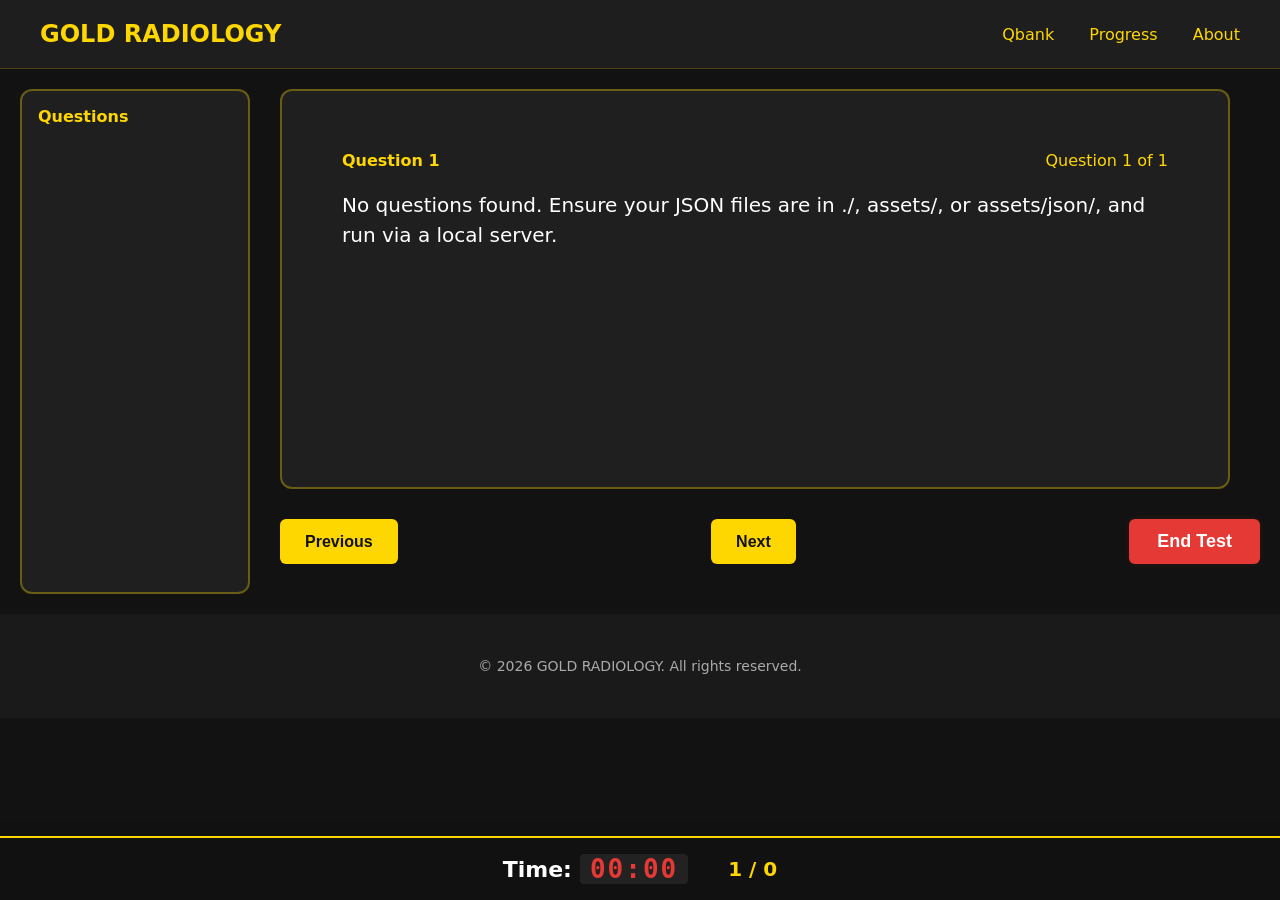
==== exammode.html @ 4bf7e307 "Add files via upload" ====
<!DOCTYPE html>
<html lang="en">
<head>
  <meta charset="UTF-8" />
  <meta name="viewport" content="width=device-width, initial-scale=1" />
  <title>Exam Mode | GOLD RADIOLOGY</title>
  <link rel="stylesheet" href="styles.css" />
</head>
<body>

  <header>
    <a href="index.html" class="logo">GOLD RADIOLOGY</a>
    <nav>
      <a href="qbank.html">Qbank</a>
      <a href="#">Progress</a>
      <a href="#">About</a>
    </nav>
  </header>

  <main>
    <section class="study-mode-container">
      <aside class="questions-sidebar" id="questions-sidebar" aria-label="Question navigation">
        <div class="sidebar-title">Questions</div>
        <div class="questions-list" id="questions-list"></div>
      </aside>

      <div class="question-content">
        <div class="question-container">
          <div class="question-header">
            <div class="question-number" id="question-number">Question 1</div>
            <div class="question-counter" id="question-counter">Question 1 of 1</div>
          </div>

          <div class="question-text" id="question-text"></div>
          <div class="choices-container" id="choices-container"></div>
          </div>

        <div class="navigation-buttons">
          <button class="nav-btn" id="prev-btn">Previous</button>
          <button class="nav-btn" id="next-btn">Next</button>
          <button class="nav-btn end-test-btn" id="end-test-btn">End Test</button>
        </div>
      </div>
    </section>
  </main>

  <div class="exam-floating-tab" id="exam-floating-tab" aria-live="polite">
    <div class="exam-timer">
      <span>Time:</span>
      <span id="timer">00:00</span>
    </div>
    <div class="exam-question-progress" id="exam-question-progress">
      <span id="exam-current-question">1</span> / <span id="exam-total-questions">—</span>
    </div>
  </div>

  <footer>
    <p>© 2026 GOLD RADIOLOGY. All rights reserved.</p>
  </footer>

  <script src="exammode.js"></script>
</body>
</html>
---- styles.css ----
/* =========================
   BASE / GLOBAL
   ========================= */
:root{
  --bg:#121212;
  --panel:#1f1f1f;
  --panel-2:#1e1e1e;
  --text:#ffd700;
  --muted:#e0e0e0;
  --muted-2:#cccccc;
  --line:rgba(255,215,0,0.2);
  --line-2:rgba(255,215,0,0.33);
  --ok:#4CAF50;
  --bad:#F44336;
}

*{ box-sizing:border-box; }

html,body{ height:100%; }
body{
  margin:0;
  font-family: 'Segoe UI', system-ui, -apple-system, Roboto, Arial, sans-serif;
  background-color:var(--bg);
  color:var(--text);
}

img{ max-width:100%; height:auto; display:block; }

/* Focus visibility for accessibility */
a, button, input, [tabindex]{
  outline: none;
}
a:focus-visible, button:focus-visible, input:focus-visible, [tabindex]:focus-visible{
  box-shadow: 0 0 0 3px rgba(255,215,0,0.35);
  border-radius:6px;
}

/* =========================
   HEADER / NAV / FOOTER
   ========================= */
header{
  display:flex;
  justify-content:space-between;
  align-items:center;
  padding:20px 40px;
  background-color:var(--panel-2);
  border-bottom:1px solid var(--line);
  position:sticky;
  top:0;
  z-index:1000;
}
.logo{
  font-size:24px;
  font-weight:bold;
  color:var(--text);
  text-decoration:none;
}
nav a{
  margin-left:30px;
  text-decoration:none;
  color:var(--text);
  font-weight:500;
  transition:border-bottom .25s ease;
  padding-bottom:3px;
}
nav a:hover{ border-bottom:2px solid var(--text); }

/* Header Active class state */
nav a.active {
  color: #fff;
  border-bottom: 2px solid var(--text);
}

footer{
  text-align:center;
  padding:30px 20px;
  background:#1a1a1a;
  color:#aaaaaa;
  font-size:14px;
}

/* =========================
   INDEX (HOME) PAGE
   ========================= */
.hero{
  text-align:center;
  padding:100px 20px 60px;
  position:relative;
}
.hero-title{
  display:flex;
  justify-content:center;
  align-items:center;
}
.hero h1{
  font-size:48px;
  margin:0 0 10px;
  color:var(--text);
}
.hero p{
  font-size:20px;
  color:var(--muted);
  margin-top:20px;
}
.hero-qbank-button{
  position:absolute;
  top:180px;
  right:60px;
}
.qbank-btn{
  background-color:var(--text);
  color:var(--bg);
  padding:12px 24px;
  border:none;
  border-radius:6px;
  font-weight:bold;
  font-size:16px;
  text-decoration:none;
  box-shadow:0 0 10px rgba(255,215,0,0.33);
  transition:transform .2s ease, background-color .2s ease;
}
.qbank-btn:hover{
  background-color:#e6c200;
  transform:scale(1.05);
}

.features{
  display:grid;
  grid-template-columns:repeat(auto-fit, minmax(250px, 1fr));
  gap:30px;
  padding:60px 40px;
}
.feature-card{
  background-color:var(--panel);
  border:2px solid var(--line-2);
  border-radius:12px;
  padding:30px;
  text-align:center;
  transition:transform .2s ease, box-shadow .2s ease, border-color .2s ease;
}
.feature-card:hover{
  transform:translateY(-5px);
  box-shadow:0 0 20px rgba(255,215,0,0.27);
  border-color:var(--text);
}
.feature-card h3{
  font-size:20px;
  margin:0 0 15px;
  color:var(--text);
}
.feature-card p{
  color:var(--muted-2);
  font-size:16px;
}

/* =========================
   QBANK PAGE
   ========================= */
.qbank-layout{ padding:40px; }

.selection-sections{
  display:flex;
  justify-content:space-between;
  gap:60px;
  margin-bottom:40px;
}

.unit-section, .modality-section{ flex:1; }
.unit-section h2, .modality-section h2{
  font-size:22px;
  color:var(--text);
  margin:0 0 20px;
}

.unit-columns{ display:flex; gap:40px; }
.unit-column{ flex:1; }

.checkbox-group{
  display:flex;
  align-items:center;
  margin-bottom:12px;
}
.checkbox-group input[type="checkbox"]{
  margin-right:10px;
  transform:scale(1.2);
}
.checkbox-group span{
  font-size:18px;
  color:#fff;
}

/* Session Type & Question Count */
.bottom-row{
  display:flex;
  gap:60px;
  margin-top:30px;
  padding-top:20px;
  border-top:1px solid var(--line);
}
.session-type-section, .questions-section{ flex:1; }
.session-type-section h2, .questions-section h2{
  font-size:22px;
  color:var(--text);
  margin:0 0 20px;
}

.radio-group{
  display:flex;
  align-items:center;
  margin-bottom:12px;
}
.radio-group input[type="radio"]{
  margin-right:10px;
  transform:scale(1.2);
}
.radio-group span{
  font-size:18px;
  color:#fff;
}
.radio-group input[type="radio"]:checked + span{
  color:var(--text);
  font-weight:bold;
}

/* Number input */
.number-input{
  display:flex;
  align-items:center;
  gap:8px;
}
.number-input input{
  background-color:var(--panel);
  border:1px solid var(--line-2);
  color:var(--text);
  padding:10px 15px;
  font-size:18px;
  border-radius:6px;
  width:80px;
  text-align:center;
  -moz-appearance:textfield;
}
.number-input input::-webkit-outer-spin-button,
.number-input input::-webkit-inner-spin-button{
  -webkit-appearance:none;
  margin:0;
}
.number-btn{
  background-color:var(--text);
  color:var(--bg);
  border:none;
  border-radius:6px;
  width:32px;
  height:32px;
  font-size:16px;
  font-weight:bold;
  cursor:pointer;
  display:flex;
  align-items:center;
  justify-content:center;
  transition:transform .2s ease, background-color .2s ease;
}
.number-btn:hover{
  background-color:#e6c200;
  transform:scale(1.05);
}

/* Start button */
.start-button-container{
  display:flex;
  justify-content:center;
  margin-top:40px;
  padding-top:20px;
  border-top:1px solid var(--line);
}
.start-btn{
  background-color:var(--text);
  color:var(--bg);
  border:none;
  border-radius:6px;
  padding:12px 40px;
  font-size:18px;
  font-weight:bold;
  cursor:pointer;
  transition:transform .2s ease, background-color .2s ease, box-shadow .2s ease;
  box-shadow:0 0 10px rgba(255,215,0,0.3);
}
.start-btn:hover{
  background-color:#e6c200;
  transform:scale(1.05);
}

/* Modals */
.modal{
  display:none;
  position:fixed;
  z-index:999;
  inset:0;
  width:100%;
  height:100%;
  overflow:auto;
  background-color:rgba(18,18,18,0.85);
}
.modal-content{
  background-color:var(--panel);
  margin:10% auto;
  padding:30px;
  border:2px solid var(--line-2);
  width:320px;
  max-width:92%;
  border-radius:10px;
  color:var(--text);
  text-align:left;
  box-shadow:0 0 15px rgba(255,215,0,0.27);
}
.modal-content h3{
  margin:0 0 20px;
  font-size:22px;
}
.modal-columns{ display:flex; gap:30px; }
.modal-column{ flex:1; }
.modal-content label{
  display:block;
  font-size:16px;
  color:var(--muted);
  margin-bottom:12px;
  padding:5px 0;
}
.modal-content input[type="checkbox"]{
  margin-right:10px;
  transform:scale(1.1);
}
.close-button{
  color:var(--text);
  float:right;
  font-size:28px;
  font-weight:bold;
  cursor:pointer;
  margin-top:-10px;
  margin-right:-10px;
}
.done-btn{
  background-color:var(--text);
  color:var(--bg);
  padding:10px 20px;
  border:none;
  border-radius:6px;
  font-weight:bold;
  font-size:16px;
  cursor:pointer;
  margin-top:20px;
  transition:transform .2s ease, background-color .2s ease;
}
.done-btn:hover{
  background-color:#e6c200;
  transform:scale(1.05);
}

/* Responsive (Qbank & Home) */
@media (max-width: 768px){
  .selection-sections, .bottom-row{ flex-direction:column; gap:30px; }
  .unit-columns{ flex-direction:column; gap:0; }
  header{ flex-direction:column; padding:15px; }
  nav{ margin-top:15px; }
  nav a{ margin:0 10px; }
  .hero-qbank-button{ position:static; margin-top:30px; }
  .number-input{ justify-content:flex-start; }
  .start-btn{ width:100%; padding:12px 20px; }
}
@media (max-width: 500px){
  .modal-columns{ flex-direction:column; gap:0; }
  .modal-content{ width:90%; padding:20px; }
}

/* =========================
   STUDY / EXAM MODE SHARED
   ========================= */
.study-mode-container{
  display:flex;
  padding:20px;
  gap:30px;
}

/* Sidebar (shared) */
.questions-sidebar{
  width:230px;
  min-width:210px;
  background:var(--panel);
  border:2px solid var(--line-2);
  border-radius:12px;
  padding:16px;
  max-height:calc(100vh - 160px);
  position:sticky;
  top:100px;
  overflow:auto;
}
.sidebar-title{
  font-weight:bold;
  margin-bottom:12px;
  color:var(--text);
}
.questions-list{ display:grid; grid-template-columns: repeat(5, 1fr); gap:8px; }
@media (max-width:1100px){ .questions-list{ grid-template-columns: repeat(4, 1fr); } }
@media (max-width:900px){ .questions-list{ grid-template-columns: repeat(3, 1fr); } }
@media (max-width:700px){ .questions-list{ grid-template-columns: repeat(6, 1fr); } }

.question-item{
  background:#2a2a2a;
  border:1px solid var(--line);
  border-radius:6px;
  padding:8px 10px;
  text-align:center;
  cursor:pointer;
  user-select:none;
  transition:background .2s ease, border-color .2s ease, transform .1s;
  font-weight:600;
}
.question-item:hover{ background:#333; border-color:var(--text); transform:translateY(-1px); }
.question-item.active{ background:rgba(255,215,0,0.12); border-color:var(--text); }
.question-number{ font-weight:bold; }
.question-dot{ margin-left:2px; opacity:.6; }

/* Main content */
.question-content{ flex:1; min-width:0; }

/* Question card */
.question-container{
  background-color:var(--panel);
  border:2px solid var(--line-2);
  border-radius:12px;
  padding:60px;
  margin-bottom:30px;
  min-height:400px;
  width:950px;
  max-width:100%;
}
.question-header{
  display:flex;
  justify-content:space-between;
  align-items:center;
  margin-bottom:20px;
}
.modality-badge{
  background-color:var(--text);
  color:var(--bg);
  padding:5px 10px;
  border-radius:4px;
  font-size:14px;
  font-weight:bold;
}
.question-text{
  font-size:20px;
  color:#fff;
  margin-bottom:25px;
  line-height:1.5;
}
.question-image img{
  max-width:100%;
  max-height:500px;
  margin-bottom:20px;
  border-radius:8px;
}
.image-error{ color:#ffb4b4; font-size:14px; }

/* Choices */
.choices-container{ display:grid; grid-template-columns:1fr; gap:12px; }
.choice{
  display:flex;
  align-items:center;
  padding:12px 15px;
  background-color:#2a2a2a;
  border:1px solid var(--line);
  border-radius:6px;
  cursor:pointer;
  transition:background .2s ease, border-color .2s ease, transform .05s;
}
.choice:hover{ background:#333; border-color:var(--text); }
.choice:active{ transform:scale(0.995); }
.choice-letter{
  font-weight:bold;
  color:var(--text);
  margin-right:15px;
}
.choice-text{ color:#fff; }
.choice.selected{ border-color:var(--text); background-color:rgba(255,215,0,0.1); }
.choice.correct{ border-color:var(--ok); background-color:rgba(76,175,80,0.1); }
.choice.incorrect{ border-color:var(--bad); background-color:rgba(244,67,54,0.1); }

/* Nav buttons */
.navigation-buttons{
  display:flex;
  justify-content:space-between;
  margin-bottom:30px;
  gap:12px;
}
.nav-btn{
  background-color:var(--text);
  color:var(--bg);
  border:none;
  border-radius:6px;
  padding:10px 25px;
  font-size:16px;
  font-weight:bold;
  cursor:pointer;
  transition:transform .2s ease, background-color .2s ease;
}
.nav-btn:hover{ background-color:#e6c200; transform:scale(1.05); }
.nav-btn:disabled{
  background-color:#555;
  color:#888;
  cursor:not-allowed;
  transform:none;
}

/* Explanation (study mode only) */
.answer-explanation{
  background-color:var(--panel);
  border:2px solid var(--line-2);
  border-radius:12px;
  padding:25px;
  margin-top:20px;
}
.answer-explanation h3{
  color:var(--text);
  margin:0 0 15px;
}
.answer-explanation p{
  color:#ccc;
  line-height:1.6;
}
.answer-explanation img{
  max-width:100%;
  margin-top:15px;
  border-radius:8px;
}

/* End Test button (single definition) */
.end-test-btn{
  background-color:#e53935;
  color:#fff;
  border:none;
  border-radius:6px;
  padding:12px 28px;
  font-size:18px;
  font-weight:bold;
  cursor:pointer;
  margin-left:20px;
  box-shadow:0 0 6px rgba(229,57,53,0.15);
  transition:background .2s, transform .2s;
}
.end-test-btn:hover{
  background-color:#b71c1c;
  transform:scale(1.06);
}

/* Exam floating bottom tab */
.exam-floating-tab{
  position:fixed;
  left:0; right:0; bottom:0;
  z-index:9999;
  background:rgba(18,18,18,0.98);
  border-top:2px solid var(--text);
  display:flex;
  align-items:center;
  justify-content:center;
  gap:40px;
  padding:16px 0;
  box-shadow:0 -2px 16px rgba(0,0,0,0.12);
  font-size:20px;
}
.exam-timer{
  color:#fff;
  font-weight:bold;
  font-size:22px;
  display:flex;
  align-items:center;
  gap:8px;
}
#timer{
  letter-spacing:2px;
  font-size:26px;
  font-family: ui-monospace, SFMono-Regular, Menlo, Consolas, 'Segoe UI Mono', monospace;
  background:#222;
  padding:0 10px;
  border-radius:4px;
  min-width:80px;
  text-align:center;
  color:#fff;
  transition:color .3s;
}
.exam-question-progress{
  color:var(--text);
  font-weight:bold;
  font-size:20px;
}

/* Responsive (study/exam layout) */
@media (max-width: 900px){
  .study-mode-container{ flex-direction:column; }
  .questions-sidebar{
    position:relative;
    top:auto;
    max-height:none;
    width:100%;
    min-width:0;
  }
}
@media (max-width: 768px){
  .study-mode-container{ padding:20px; }
  .question-container{ padding:20px; width:100%; }
}
@media (max-width: 600px){
  .exam-floating-tab{
    flex-direction:column;
    font-size:16px;
    gap:12px;
    padding:10px 0;
  }
  .exam-timer{ font-size:17px; }
  .exam-question-progress{ font-size:16px; }
  #timer{ font-size:20px; min-width:60px; }
}

/* =========================
   ABOUT PAGE
   ========================= */
.about-main {
  display: flex;
  justify-content: center;
  align-items: center;
  padding: 60px 20px;
  min-height: calc(100vh - 140px); /* Adjusts perfectly for header/footer offsets */
}

.about-container {
  max-width: 950px; /* Matches the width parameter of .question-container */
  width: 100%;
}

.about-card {
  background-color: var(--panel);
  border: 2px solid var(--line-2);
  border-radius: 12px;
  padding: 45px;
  text-align: center;
  box-shadow: 0 4px 25px rgba(0, 0, 0, 0.4);
}

.about-badge {
  display: inline-block;
  background-color: var(--text);
  color: var(--bg);
  font-size: 11px;
  font-weight: bold;
  letter-spacing: 1.5px;
  padding: 6px 14px;
  border-radius: 20px;
  margin-bottom: 20px;
}

.about-card h1 {
  font-size: 38px;
  color: #fff;
  margin: 0 0 8px 0;
  font-weight: 700;
}

.about-subtitle {
  color: var(--muted);
  font-size: 18px;
  margin: 0 0 25px 0;
  letter-spacing: 0.5px;
}

.about-divider {
  border: 0;
  height: 1px;
  background: var(--line);
  margin: 25px 0;
}

.about-content p {
  color: var(--muted-2);
  font-size: 16px;
  line-height: 1.6;
  text-align: left;
  margin-bottom: 35px;
}

/* Dynamic Feature Grid for About Page */
.feature-grid {
  display: grid;
  grid-template-columns: repeat(2, 1fr);
  gap: 24px;
  text-align: left;
}

.feature-box {
  background-color: #242424;
  border: 1px solid var(--line);
  border-radius: 8px;
  padding: 24px;
  transition: transform 0.2s ease, border-color 0.2s ease, box-shadow 0.2s ease;
}

.feature-box:hover {
  transform: translateY(-2px);
  border-color: var(--text);
  box-shadow: 0 4px 15px rgba(255, 215, 0, 0.1);
}

.feature-icon {
  font-size: 28px;
  margin-bottom: 12px;
}

.feature-box h3 {
  color: var(--text);
  font-size: 18px;
  margin: 0 0 10px 0;
  font-weight: 600;
}

.feature-box p {
  color: var(--muted-2);
  font-size: 14px;
  line-height: 1.5;
  margin: 0;
}

/* Responsive Styles for About Page */
@media (max-width: 768px) {
  .about-card {
    padding: 25px;
  }
  .feature-grid {
    grid-template-columns: 1fr;
    gap: 16px;
  }
  .about-card h1 {
    font-size: 30px;
  }
}
/* =========================
   PROGRESS PAGE
   ========================= */
.progress-main {
  padding: 40px 20px;
  min-height: calc(100vh - 140px);
  display: flex;
  justify-content: center;
}
.progress-container {
  max-width: 950px;
  width: 100%;
}
.overview-section h1, .breakdown-section h2 {
  font-size: 24px;
  color: var(--text);
  margin-bottom: 25px;
  text-transform: uppercase;
  letter-spacing: 1px;
}
.stats-grid {
  display: grid;
  grid-template-columns: repeat(3, 1fr);
  gap: 20px;
  margin-bottom: 40px;
}
.stat-card {
  background-color: var(--panel);
  border: 2px solid var(--line-2);
  border-radius: 12px;
  padding: 30px;
  text-align: center;
  box-shadow: 0 4px 15px rgba(0,0,0,0.2);
}
.stat-icon {
  font-size: 30px;
  display: block;
  margin-bottom: 10px;
}
.stat-value {
  font-size: 36px;
  font-weight: bold;
  color: #fff;
  margin-bottom: 5px;
}
.stat-label {
  color: var(--muted-2);
  font-size: 14px;
}

/* Unit progress styling */
.breakdown-section {
  background: var(--panel);
  border: 2px solid var(--line-2);
  border-radius: 12px;
  padding: 30px;
  margin-bottom: 40px;
}
.unit-progress-row {
  margin-bottom: 20px;
}
.unit-progress-info {
  display: flex;
  justify-content: space-between;
  margin-bottom: 8px;
  font-size: 16px;
  font-weight: 500;
}
.unit-name {
  color: #fff;
  text-transform: capitalize;
}
.unit-score {
  color: var(--text);
}
.progress-bar-bg {
  background: #2b2b2b;
  height: 12px;
  border-radius: 6px;
  overflow: hidden;
}
.progress-bar-fill {
  background-color: var(--text);
  height: 100%;
  border-radius: 6px;
  width: 0%; /* Set dynamically by JS */
  transition: width 0.6s ease-out;
}
.no-data {
  color: var(--muted);
  text-align: center;
  font-style: italic;
  padding: 20px 0;
}

/* Modes Cards */
.modes-section {
  display: grid;
  grid-template-columns: repeat(2, 1fr);
  gap: 20px;
  margin-bottom: 40px;
}
.mode-card {
  background: var(--panel);
  border: 2px solid var(--line-2);
  border-radius: 12px;
  padding: 25px;
}
.mode-card h3 {
  color: var(--text);
  margin-top: 0;
  margin-bottom: 15px;
  font-size: 18px;
  border-bottom: 1px solid var(--line);
  padding-bottom: 10px;
}
.mode-card p {
  color: #fff;
  font-size: 16px;
  margin: 10px 0;
}
.highlight {
  color: var(--text);
  font-weight: bold;
}

/* Danger zone reset styling */
.danger-zone {
  display: flex;
  justify-content: center;
  margin-top: 40px;
}
.reset-btn {
  background-color: var(--bad);
  color: #fff;
  border: none;
  border-radius: 6px;
  padding: 12px 24px;
  font-size: 16px;
  font-weight: bold;
  cursor: pointer;
  transition: transform 0.2s, background-color 0.2s;
}
.reset-btn:hover {
  background-color: #c62828;
  transform: scale(1.05);
}

@media (max-width: 768px) {
  .stats-grid { grid-template-columns: 1fr; }
  .modes-section { grid-template-columns: 1fr; }
}
/* Homepage specific dashboard adjustments */
.home-dashboard {
  margin: 30px auto;
  max-width: 800px;
  width: 100%;
}
.home-dashboard .stat-card {
  background-color: rgba(26, 26, 26, 0.8); /* Slight opacity tweak for home background integration */
}
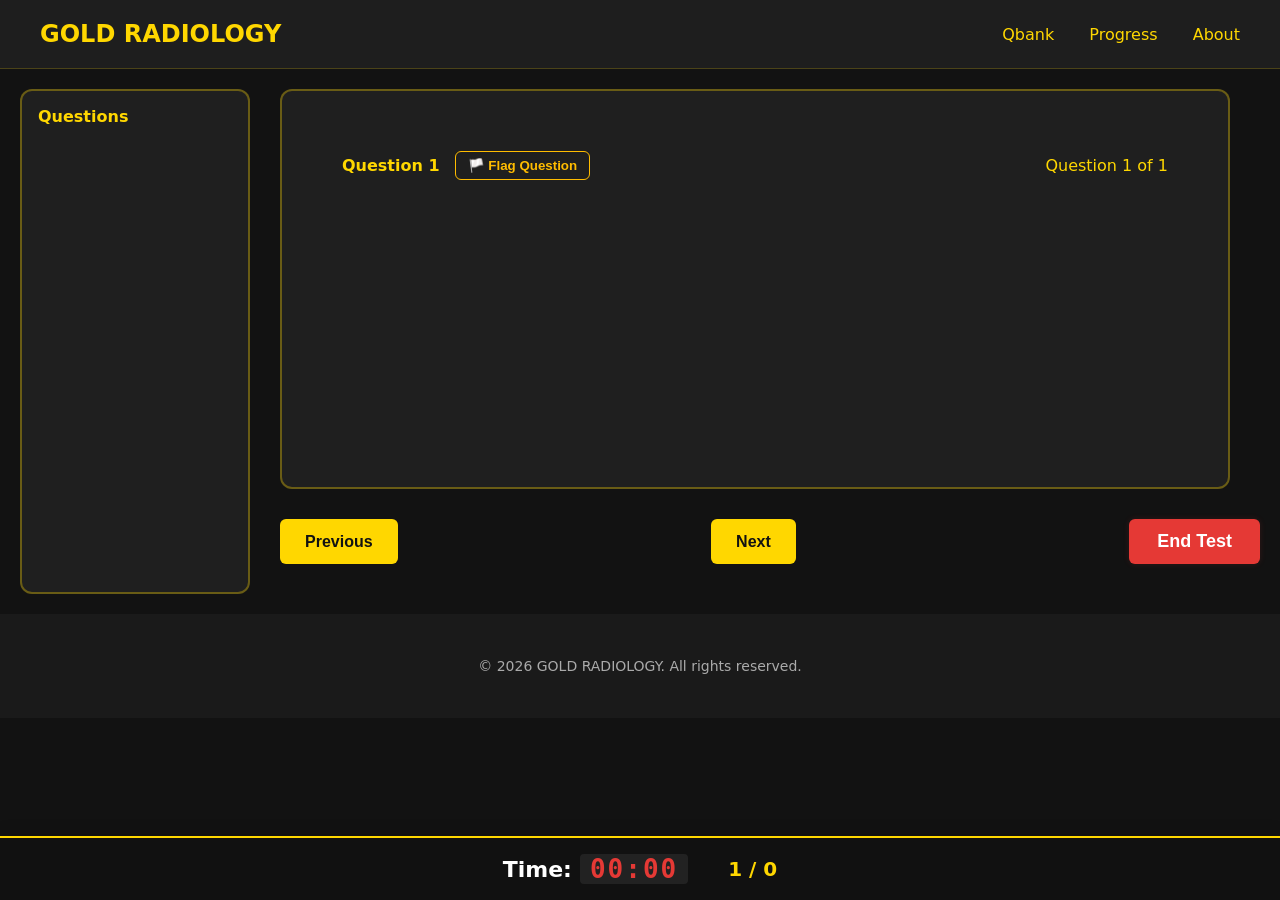
==== commit 652a7aa8: "Add files via upload" ====
--- a/exammode.html
+++ b/exammode.html
@@ -12,8 +12,8 @@
     <a href="index.html" class="logo">GOLD RADIOLOGY</a>
     <nav>
       <a href="qbank.html">Qbank</a>
-      <a href="#">Progress</a>
-      <a href="#">About</a>
+      <a href="progress.html">Progress</a>
+      <a href="about.html">About</a>
     </nav>
   </header>
 
@@ -26,14 +26,17 @@
 
       <div class="question-content">
         <div class="question-container">
-          <div class="question-header">
-            <div class="question-number" id="question-number">Question 1</div>
+          <div class="question-header" style="display: flex; align-items: center; justify-content: space-between; flex-wrap: wrap; gap: 10px;">
+            <div style="display: flex; align-items: center; gap: 15px;">
+              <div class="question-number" id="question-number" style="margin: 0;">Question 1</div>
+              <button id="flag-question-btn" class="flag-btn" style="padding: 6px 12px; cursor: pointer; border-radius: 6px; border: 1px solid #ffbc00; background: transparent; color: #ffbc00; font-weight: bold; transition: all 0.2s;">🏳️ Flag Question</button>
+            </div>
             <div class="question-counter" id="question-counter">Question 1 of 1</div>
           </div>
 
           <div class="question-text" id="question-text"></div>
           <div class="choices-container" id="choices-container"></div>
-          </div>
+        </div>
 
         <div class="navigation-buttons">
           <button class="nav-btn" id="prev-btn">Previous</button>
--- a/styles.css
+++ b/styles.css
@@ -900,4 +900,282 @@
 }
 .home-dashboard .stat-card {
   background-color: rgba(26, 26, 26, 0.8); /* Slight opacity tweak for home background integration */
+}
+/* --- FRCR SELF ASSESSMENT STYLES --- */
+.frcr-section {
+  margin-top: 50px;
+  padding: 20px 0;
+  text-align: center;
+}
+
+.section-divider {
+  border: 0;
+  height: 1px;
+  background: linear-gradient(to right, transparent, #ffd700, transparent);
+  margin-bottom: 40px;
+}
+
+.section-title {
+  color: #ffd700;
+  font-size: 2rem;
+  margin-bottom: 8px;
+}
+
+.section-subtitle {
+  color: #aaa;
+  margin-bottom: 30px;
+  font-size: 1.1rem;
+}
+
+.frcr-grid {
+  display: grid;
+  grid-template-columns: repeat(auto-fit, minmax(220px, 1fr));
+  gap: 25px;
+  max-width: 1100px;
+  margin: 0 auto;
+  padding: 0 20px;
+}
+
+.frcr-card {
+  background-color: #1a1a1a;
+  border: 1px solid #333;
+  border-radius: 10px;
+  padding: 25px 20px;
+  position: relative;
+  transition: transform 0.2s, border-color 0.2s;
+  display: flex;
+  flex-direction: column;
+  justify-content: space-between;
+}
+
+.frcr-card:hover {
+  transform: translateY(-5px);
+  border-color: #ffd700;
+}
+
+.paper-badge {
+  position: absolute;
+  top: 12px;
+  right: 12px;
+  background-color: #ffd700;
+  color: #000;
+  font-weight: bold;
+  font-size: 0.75rem;
+  padding: 3px 8px;
+  border-radius: 20px;
+}
+
+.frcr-card h3 {
+  color: #fff;
+  margin-top: 10px;
+  margin-bottom: 10px;
+  font-size: 1.3rem;
+}
+
+.frcr-card p {
+  color: #888;
+  font-size: 0.9rem;
+  line-height: 1.4;
+  margin-bottom: 20px;
+}
+
+.frcr-actions {
+  display: flex;
+  gap: 10px;
+}
+
+.frcr-btn {
+  flex: 1;
+  padding: 10px;
+  border: none;
+  border-radius: 5px;
+  cursor: pointer;
+  font-weight: bold;
+  font-size: 0.85rem;
+  transition: background-color 0.2s;
+}
+
+.frcr-btn.study {
+  background-color: #333;
+  color: #fff;
+}
+
+.frcr-btn.study:hover {
+  background-color: #444;
+}
+
+.frcr-btn.exam {
+  background-color: #ffd700;
+  color: #000;
+}
+
+.frcr-btn.exam:hover {
+  background-color: #e6c200;
+}
+/* ==========================================================================
+   FRCR EXAMS & MODULAR SECTIONS
+   ========================================================================== */
+
+/* Main Containers */
+.frcr-section, 
+.frcr-modules-section {
+  margin-top: 50px;
+  padding: 0 20px;
+  text-align: center;
+}
+
+.section-divider {
+  border: 0;
+  height: 1px;
+  background: linear-gradient(to right, transparent, #ffd700, transparent);
+  margin: 40px auto;
+  max-width: 80%;
+}
+
+.section-title,
+.frcr-modules-section h3 {
+  color: #ffd700;
+  font-size: 2rem;
+  margin-bottom: 8px;
+  text-transform: uppercase;
+  letter-spacing: 1px;
+}
+
+.section-subtitle {
+  color: #aaa;
+  margin-bottom: 30px;
+  font-size: 1.1rem;
+}
+
+/* --- FRCR MOCK ASSESSMENT CARDS --- */
+.frcr-grid {
+  display: grid;
+  grid-template-columns: repeat(auto-fit, minmax(240px, 1fr));
+  gap: 25px;
+  max-width: 1200px;
+  margin: 0 auto 40px auto;
+}
+
+.frcr-card {
+  background-color: #1a1a1a;
+  border: 1px solid #333;
+  border-radius: 10px;
+  padding: 25px 20px;
+  position: relative;
+  transition: transform 0.2s ease, border-color 0.2s ease, box-shadow 0.2s ease;
+  display: flex;
+  flex-direction: column;
+  justify-content: space-between;
+  text-align: left;
+}
+
+.frcr-card:hover {
+  transform: translateY(-5px);
+  border-color: #ffd700;
+  box-shadow: 0 5px 15px rgba(255, 215, 0, 0.1);
+}
+
+.paper-badge {
+  position: absolute;
+  top: 12px;
+  right: 12px;
+  background-color: #ffd700;
+  color: #000;
+  font-weight: bold;
+  font-size: 0.75rem;
+  padding: 3px 8px;
+  border-radius: 20px;
+}
+
+.frcr-card h3 {
+  color: #fff;
+  margin-top: 10px;
+  margin-bottom: 10px;
+  font-size: 1.3rem;
+}
+
+.frcr-card p {
+  color: #888;
+  font-size: 0.9rem;
+  line-height: 1.4;
+  margin-bottom: 20px;
+}
+
+.frcr-actions {
+  display: flex;
+  gap: 10px;
+}
+
+.frcr-btn {
+  flex: 1;
+  padding: 10px;
+  border: none;
+  border-radius: 5px;
+  cursor: pointer;
+  font-weight: bold;
+  font-size: 0.85rem;
+  transition: background-color 0.2s ease, transform 0.1s ease;
+}
+
+.frcr-btn:active {
+  transform: scale(0.97);
+}
+
+.frcr-btn.study {
+  background-color: #333;
+  color: #fff;
+}
+
+.frcr-btn.study:hover {
+  background-color: #444;
+}
+
+.frcr-btn.exam {
+  background-color: #ffd700;
+  color: #000;
+}
+
+.frcr-btn.exam:hover {
+  background-color: #e6c200;
+}
+
+/* --- FRCR MODULAR TOPIC BUTTONS --- */
+.frcr-modules-section h3 {
+  font-size: 1.6rem;
+  border-bottom: 1px solid #333 !important;
+  padding-bottom: 12px;
+  margin-bottom: 25px;
+}
+
+.frcr-mod-btn {
+  background-color: #1a1a1a !important;
+  color: #fff !important;
+  border: 1px solid #333 !important;
+  border-radius: 8px !important;
+  padding: 20px !important;
+  text-align: left !important;
+  cursor: pointer;
+  transition: all 0.2s ease !important;
+  display: flex;
+  flex-direction: column;
+  gap: 6px;
+  width: 100%;
+}
+
+.frcr-mod-btn strong {
+  color: #ffd700;
+  font-size: 0.85rem;
+  text-transform: uppercase;
+  letter-spacing: 0.5px;
+}
+
+.frcr-mod-btn:hover {
+  border-color: #ffd700 !important;
+  transform: translateY(-2px);
+  background-color: #222 !important;
+  box-shadow: 0 4px 12px rgba(255, 215, 0, 0.05);
+}
+
+.frcr-mod-btn:active {
+  transform: translateY(0);
 }
